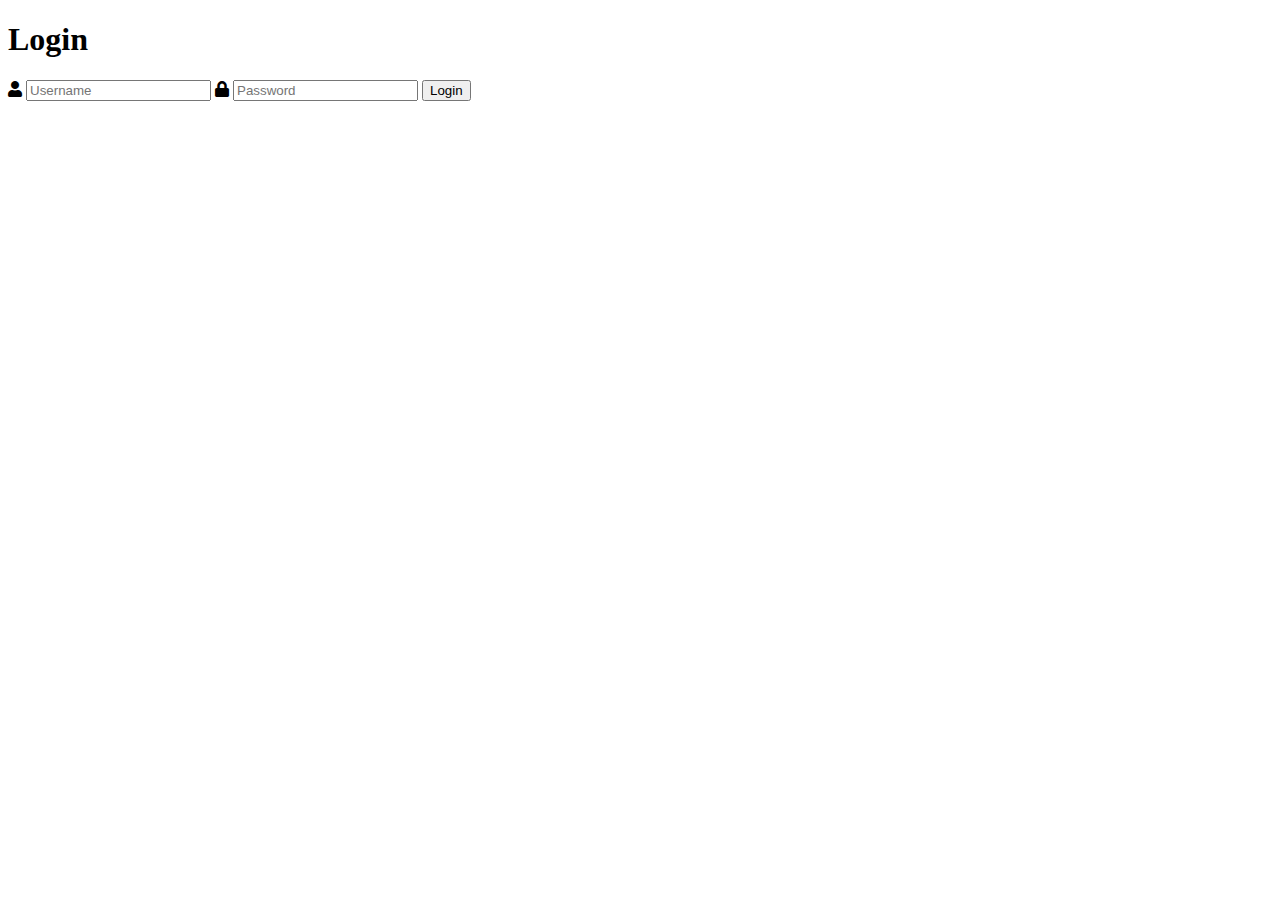
==== docs/index.html @ c4666ae7 "php deploy" ====
<!DOCTYPE html>
<html>
	<head>
		<meta charset="utf-8">
		<title>Login</title>
		<link rel="stylesheet" href="https://use.fontawesome.com/releases/v5.7.1/css/all.css">
        <link href="style.css" rel="stylesheet" type="text/css">
	</head>
	<body>
		<div class="login">
			<h1>Login</h1>
			<form action="authenticate.php" method="post">
				<label for="username">
					<i class="fas fa-user"></i>
				</label>
				<input type="text" name="username" placeholder="Username" id="username" required>
				<label for="password">
					<i class="fas fa-lock"></i>
				</label>
				<input type="password" name="password" placeholder="Password" id="password" required>
				<input type="submit" value="Login">
			</form>
		</div>
	</body>
</html>
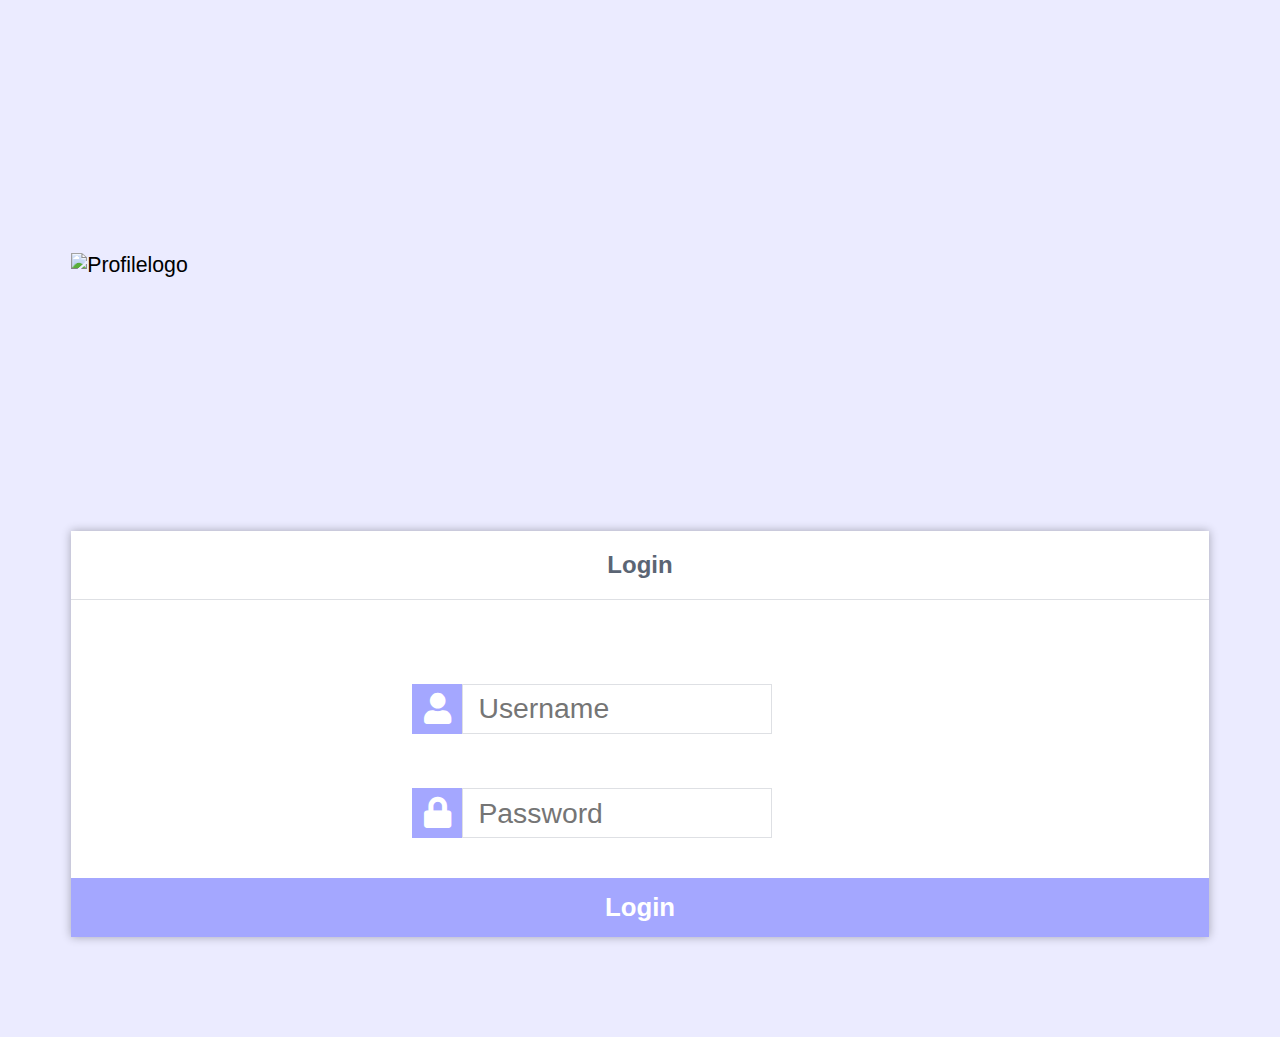
==== commit ebe71b05: "Test run A" ====
--- a/docs/index.html
+++ b/docs/index.html
@@ -4,20 +4,25 @@
 		<meta charset="utf-8">
 		<title>Login</title>
 		<link rel="stylesheet" href="https://use.fontawesome.com/releases/v5.7.1/css/all.css">
-        <link href="style.css" rel="stylesheet" type="text/css">
+        <link href="styles/styledata.css" rel="stylesheet" type="text/css">
 	</head>
 	<body>
+		<img src="images/pick-lLogo.jpg" alt="Profilelogo" class="centerW" width = "200px">
 		<div class="login">
 			<h1>Login</h1>
 			<form action="authenticate.php" method="post">
+			<div class="UserPass">
 				<label for="username">
 					<i class="fas fa-user"></i>
 				</label>
 				<input type="text" name="username" placeholder="Username" id="username" required>
+			</div>
+			<div class="UserPass">
 				<label for="password">
 					<i class="fas fa-lock"></i>
 				</label>
 				<input type="password" name="password" placeholder="Password" id="password" required>
+			</div>
 				<input type="submit" value="Login">
 			</form>
 		</div>
--- a/docs/styles/styledata.css
+++ b/docs/styles/styledata.css
@@ -0,0 +1,141 @@
+* {
+    box-sizing: border-box;
+    font-family: -apple-system, BlinkMacSystemFont, "segoe ui", roboto, oxygen, ubuntu, cantarell, "fira sans", "droid sans", "helvetica neue", Arial, sans-serif;
+    font-size: 110%;
+    -webkit-font-smoothing: antialiased;
+    -moz-osx-font-smoothing: grayscale;
+}
+body {
+    background-color: #ebebff;
+}
+.login {
+    width: 90%;
+    background-color: #ffffff;
+    box-shadow: 0 0 9px 0 rgba(0, 0, 0, 0.3);
+    margin: 100px auto;
+}
+.centerW {
+    display: block;
+    margin-left: auto;
+    margin-right: auto;
+    width: 90%;
+    margin-top: 20%;
+    margin-bottom: 20%;
+}
+.login h1 {
+    text-align: center;
+    color: #5b6574;
+    font-size: 24px;
+    padding: 20px 0 20px 0;
+    border-bottom: 1px solid #dee0e4;
+}
+.UserPass {
+    display: flex;
+    padding-left: 30%;
+    padding-right: 30%;
+    padding-top: 3%;
+}
+.login form {
+    flex-wrap: wrap;
+    justify-content: center;
+    padding-top: 3%;
+}
+.login form label {
+    display: flex;
+    justify-content: center;
+    align-items: center;
+    width: 50px;
+    height: 50px;
+    background-color: #a4a7ff;
+    color: #ffffff;
+}
+.login form input[type="password"], .login form input[type="text"] {
+    width: 310px;
+    height: 50px;
+    border: 1px solid #dee0e4;
+    margin-bottom: 20px;
+    padding: 0 15px;
+}
+.login form input[type="submit"] {
+    width: 100%;
+    padding: 15px;
+   margin-top: 20px;
+    background-color: #a4a7ff;
+    border: 0;
+    cursor: pointer;
+    font-weight: bold;
+    color: #ffffff;
+    transition: background-color 0.2s;
+}
+.login form input[type="submit"]:hover {
+  background-color: #a4a7ff;
+    transition: background-color 0.2s;
+}
+.navtop {
+	background-color: #2f3947;
+	height: 60px;
+	width: 100%;
+	border: 0;
+}
+.navtop div {
+	display: flex;
+	margin: 0 auto;
+	width: 1000px;
+	height: 100%;
+}
+.navtop div h1, .navtop div a {
+	display: inline-flex;
+	align-items: center;
+}
+.navtop div h1 {
+	flex: 1;
+	font-size: 24px;
+	padding: 0;
+	margin: 0;
+	color: #eaebed;
+	font-weight: normal;
+}
+.navtop div a {
+	padding: 0 20px;
+	text-decoration: none;
+	color: #c1c4c8;
+	font-weight: bold;
+}
+.navtop div a i {
+	padding: 2px 8px 0 0;
+}
+.navtop div a:hover {
+	color: #eaebed;
+}
+body.loggedin {
+	background-color: #f3f4f7;
+}
+.content {
+	width: 1000px;
+	margin: 0 auto;
+}
+.content h2 {
+	margin: 0;
+	padding: 25px 0;
+	font-size: 22px;
+	border-bottom: 1px solid #e0e0e3;
+	color: #4a536e;
+}
+.content > p, .content > div {
+	box-shadow: 0 0 5px 0 rgba(0, 0, 0, 0.1);
+	margin: 25px 0;
+	padding: 25px;
+	background-color: #fff;
+}
+.content > p table td, .content > div table td {
+	padding: 5px;
+}
+.content > p table td:first-child, .content > div table td:first-child {
+	font-weight: bold;
+	color: #4a536e;
+	padding-right: 15px;
+}
+.content > div p {
+	padding: 5px;
+	margin: 0 0 10px 0;
+}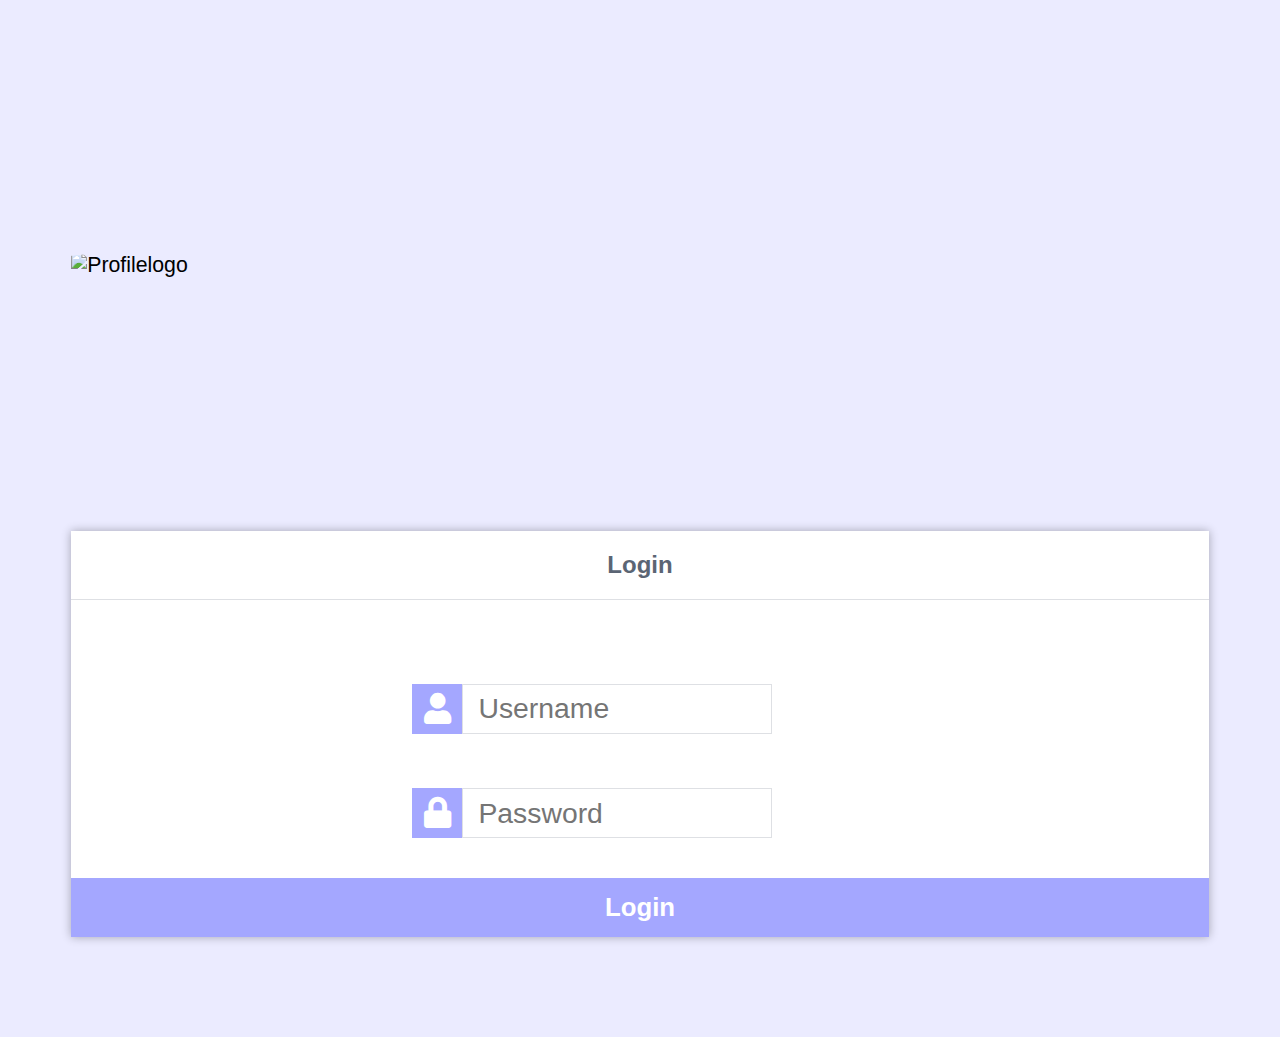
==== commit 77fb35b1: "clean up 3.1" ====
--- a/docs/index.html
+++ b/docs/index.html
@@ -2,12 +2,13 @@
 <html>
 	<head>
 		<meta charset="utf-8">
-		<title>Login</title>
+		<title>Welcome to Pick-l!</title>
 		<link rel="stylesheet" href="https://use.fontawesome.com/releases/v5.7.1/css/all.css">
         <link href="styles/styledata.css" rel="stylesheet" type="text/css">
+		<link rel="icon" type="image/x-icon" href="images/pickle.ico">
 	</head>
 	<body>
-		<img src="images/pick-lLogo.jpg" alt="Profilelogo" class="centerW" width = "200px">
+		<img src="images/pick-lLogo.jpg" alt="Profilelogo" class="centerW" width ="200px" style="border-radius: 12%;">
 		<div class="login">
 			<h1>Login</h1>
 			<form action="authenticate.php" method="post">
--- a/docs/styles/styledata.css
+++ b/docs/styles/styledata.css
@@ -72,15 +72,15 @@
     transition: background-color 0.2s;
 }
 .navtop {
-	background-color: #2f3947;
-	height: 60px;
+	background-color: #a4a7ff;
+	height: 120px;
 	width: 100%;
 	border: 0;
 }
 .navtop div {
 	display: flex;
 	margin: 0 auto;
-	width: 1000px;
+	width: 100%;
 	height: 100%;
 }
 .navtop div h1, .navtop div a {
@@ -108,10 +108,11 @@
 	color: #eaebed;
 }
 body.loggedin {
-	background-color: #f3f4f7;
+	background-color: #ebebff;
+    font-size: 200%;
 }
 .content {
-	width: 1000px;
+	width: 90%;
 	margin: 0 auto;
 }
 .content h2 {
@@ -138,4 +139,22 @@
 .content > div p {
 	padding: 5px;
 	margin: 0 0 10px 0;
+}
+.backButton{
+    border: transparent;
+    background-color: transparent;
+    margin-left: 40%;
+    margin-top: 10px;
+}
+.logoutButton{
+    padding-top: 8%;
+    font-size: 60%;
+}
+.logo{
+    height: 100%;
+}
+.headBar{
+    display: flex;
+    align-items: center; 
+    padding-left: 10px;
 }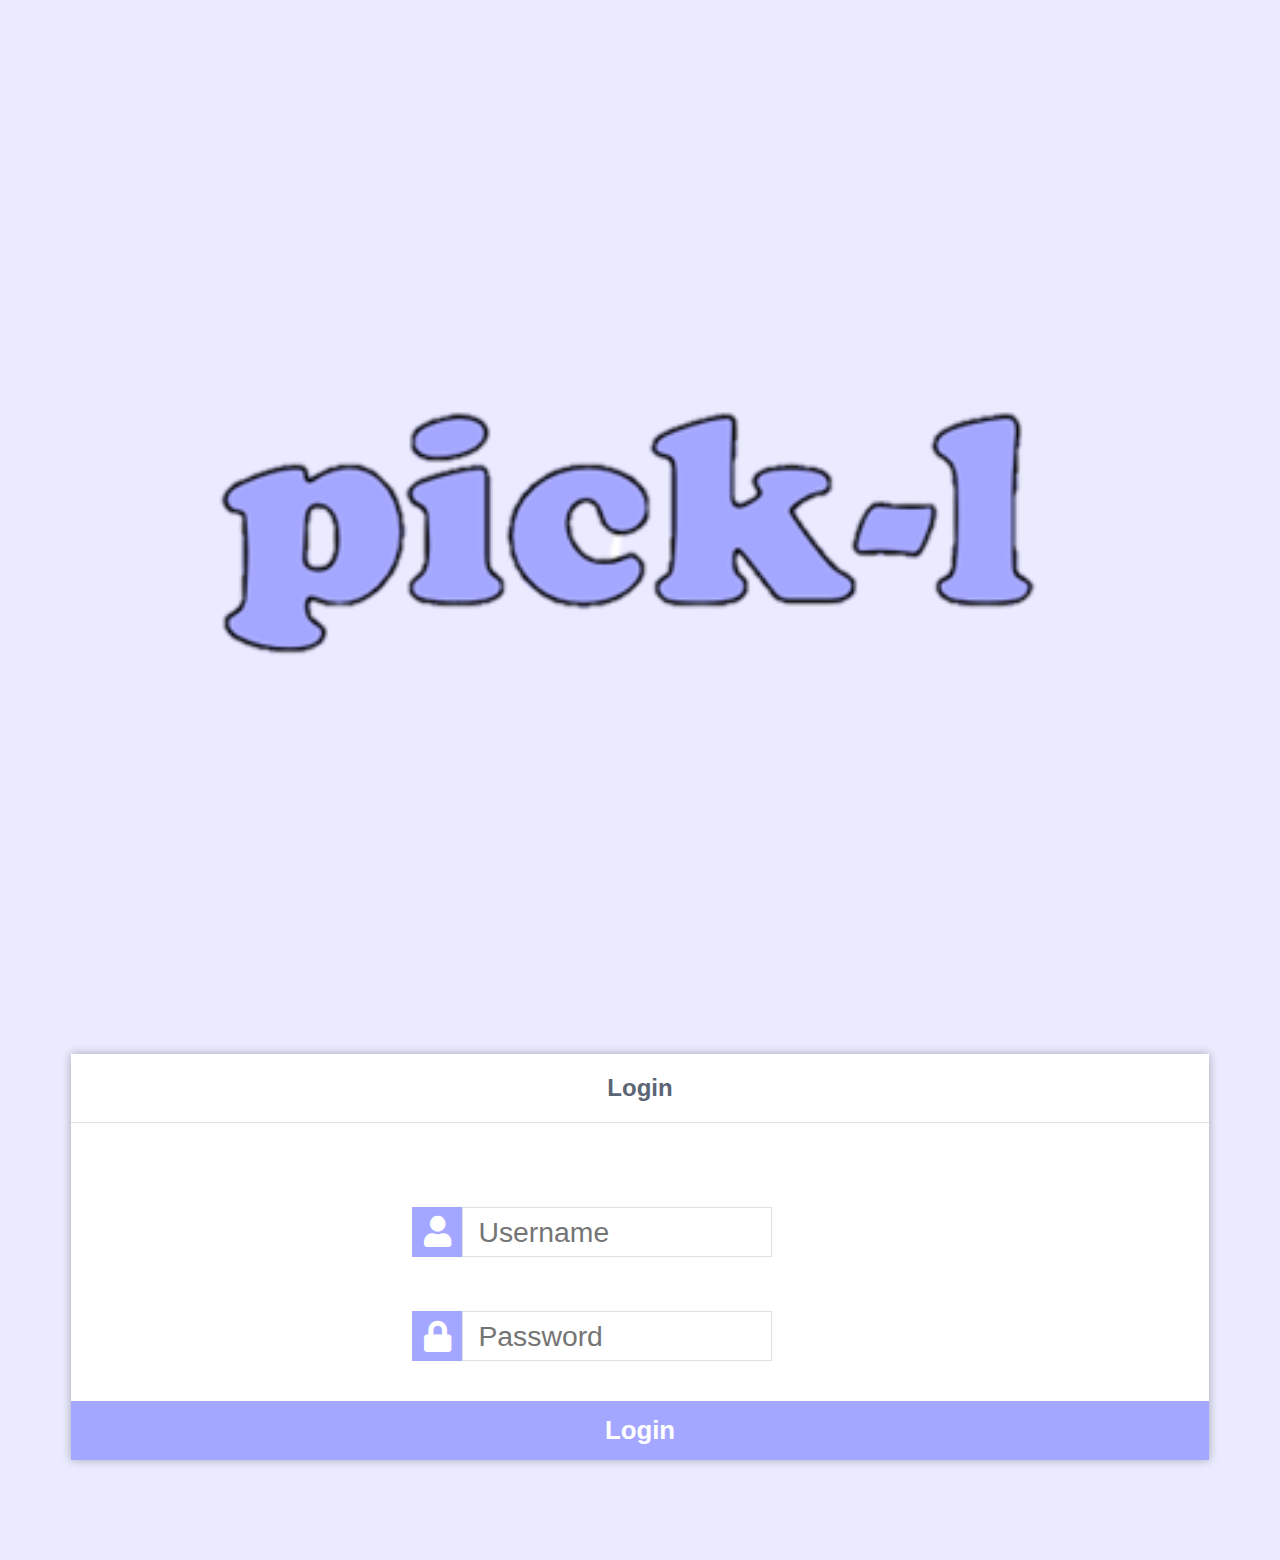
==== commit caf3d897: "logo update 1.0" ====
--- a/docs/index.html
+++ b/docs/index.html
@@ -8,7 +8,7 @@
 		<link rel="icon" type="image/x-icon" href="images/pickle.ico">
 	</head>
 	<body>
-		<img src="images/pick-lLogo.jpg" alt="Profilelogo" class="centerW" width ="200px" style="border-radius: 12%;">
+		<img src="images/logo4a4.png" alt="Profilelogo" class="centerW" width ="200px" style="border-radius: 12%;">
 		<div class="login">
 			<h1>Login</h1>
 			<form action="authenticate.php" method="post">
